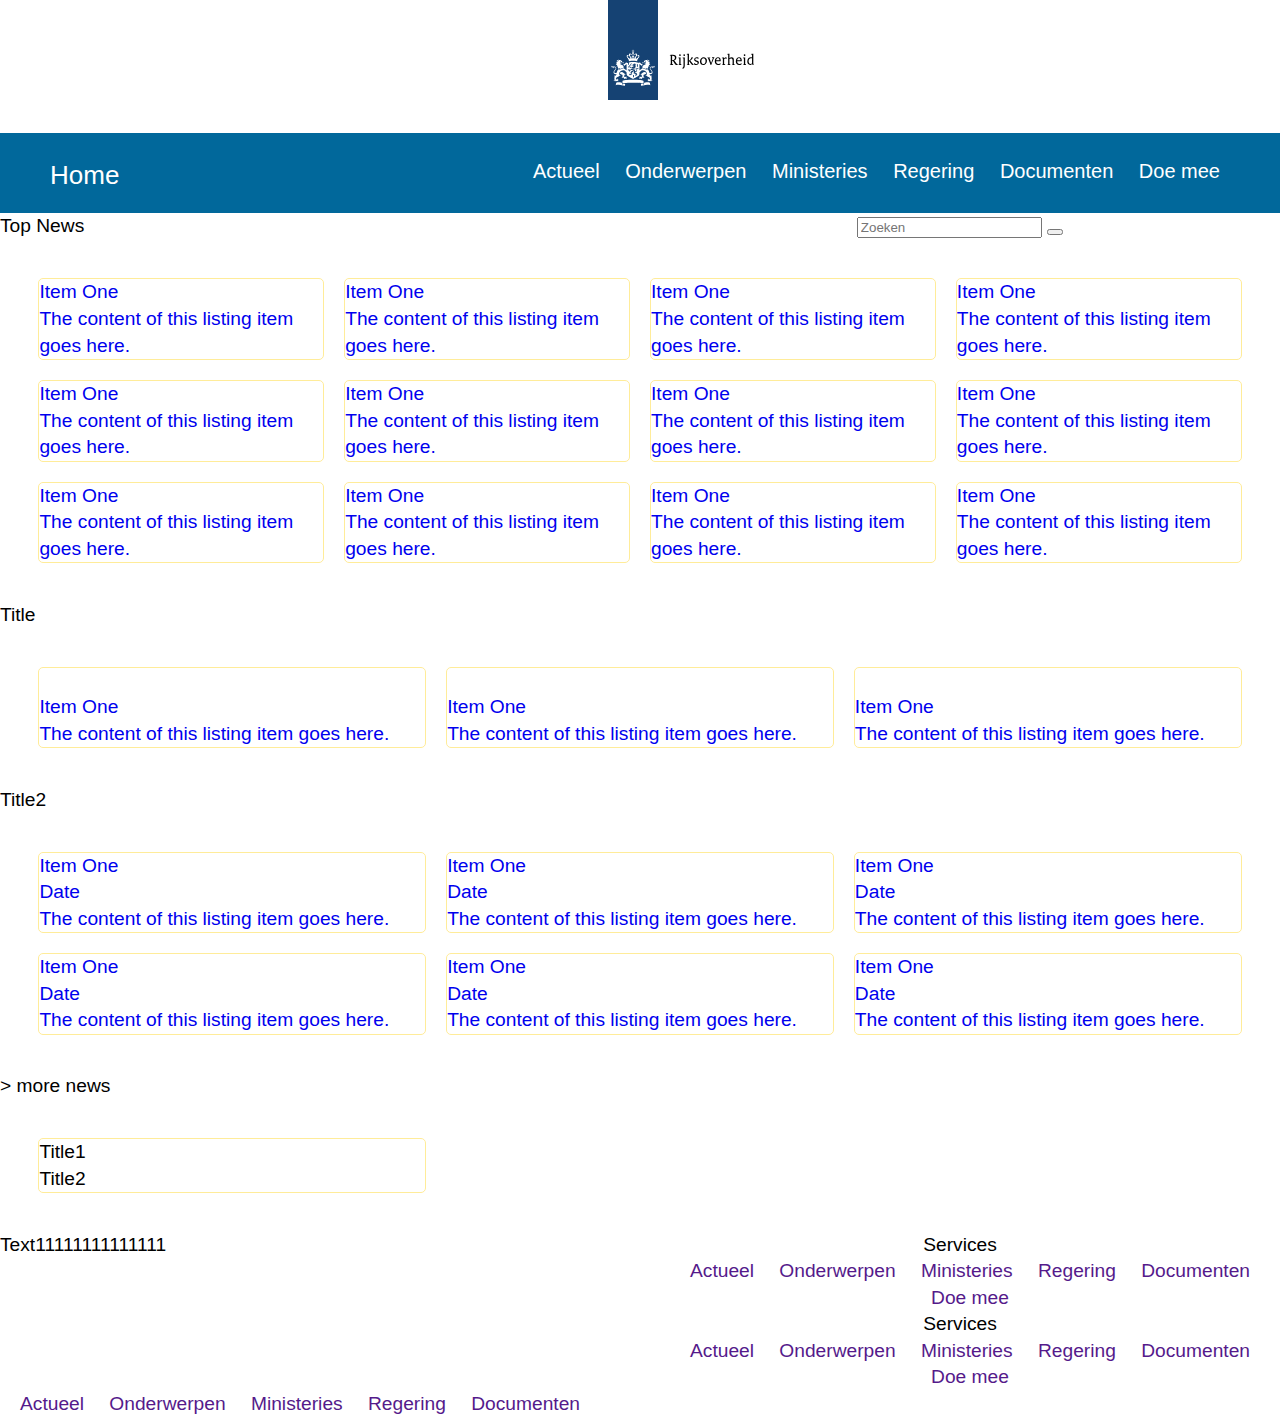
==== week3/remake-web-site/index.html @ aa393b64 "remark-new-website#1" ====
<!DOCTYPE html>
<html lang="en">
<head>
    <meta charset="UTF-8">
    <meta name="viewport" content="width=device-width, initial-scale=1.0">
    <link rel="icon" href="images/logo-ro.ico">
    <link rel="stylesheet" href="styles/main.css">
    <title>Informatie van de Rijksoverheid | Rijksoverheid.nl</title>
</head>

<body>
    <div class="content">
        <header class="main-head">
            <img src="images/logo-ro.svg" alt="Logo Rijksoverheid">
            <script defer src="https://use.fontawesome.com/releases/v5.1.0/js/all.js" integrity="sha384-3LK/3kTpDE/Pkp8gTNp2gR/2gOiwQ6QaO7Td0zV76UFJVhqLl4Vl3KL1We6q6wR9" crossorigin="anonymous"></script>
            <script src="https://ajax.googleapis.com/ajax/libs/jquery/3.4.1/jquery.min.js"></script>
        
            <!-- <script>
                $(document).ready(function() {
                    $('.open-menu').click(function() {
                        $('.right-nav').slideToggle();
                    })
                })
            </script> -->

        </header>
        <nav class="nav">
            <span class="open-menu"><i class="fas fa-bars"></i></span>
            <nav class="right-nav">
                <ul>
                    <li><a href="#">Actueel</a></li>
                    <li><a href="#">Onderwerpen</a></li>
                    <li><a href="#">Ministeries</a></li>
                    <li><a href="#">Regering</a></li>
                    <li><a href="#">Documenten</a></li>
                    <li><a href="#">Doe mee</a></li>
                </ul>
            </nav>
            <nav class="left-nav">
                <ul>
                    <li><a href="">Home</a></li>
                </ul>
            </nav>
        </nav>
        
        <section class="float-right">
            <div class="search-box">
                <input type="text" placeholder="Zoeken" onfocus="this.placeholder=''" onblur="this.placeholder='Zoeken'">
                <button><i class="fas fa-search"></i></button>
            </div>
        </section>
        <section class="float-left">
            <div>Top News</div>
        </section>
        <div id="clear"></div>
        <section class="services">
            <ul class="wrapper">
                <li>
                    <a href="#">
                        <h2>Item One</h2>
                        <div class="body"><p>The content of this listing item goes here.</p></div>
                    </a>
                </li>
                <li>
                    <a href="#">
                        <h2>Item One</h2>
                        <div class="body"><p>The content of this listing item goes here.</p></div>
                    </a>
                </li>
                <li>
                    <a href="#">
                        <h2>Item One</h2>
                        <div class="body"><p>The content of this listing item goes here.</p></div>
                    </a>
                </li>
                <li>
                    <a href="#">
                        <h2>Item One</h2>
                        <div class="body"><p>The content of this listing item goes here.</p></div>
                    </a>
                </li>
                <li>
                    <a href="#">
                        <h2>Item One</h2>
                        <div class="body"><p>The content of this listing item goes here.</p></div>
                    </a>
                </li>
                <li>
                    <a href="#">
                        <h2>Item One</h2>
                        <div class="body"><p>The content of this listing item goes here.</p></div>
                    </a>
                </li>
                <li>
                    <a href="#">
                        <h2>Item One</h2>
                        <div class="body"><p>The content of this listing item goes here.</p></div>
                    </a>
                </li>
                <li>
                    <a href="#">
                        <h2>Item One</h2>
                        <div class="body"><p>The content of this listing item goes here.</p></div>
                    </a>
                </li>
                <li>
                    <a href="#">
                        <h2>Item One</h2>
                        <div class="body"><p>The content of this listing item goes here.</p></div>
                    </a>
                </li>
                <li>
                    <a href="#">
                        <h2>Item One</h2>
                        <div class="body"><p>The content of this listing item goes here.</p></div>
                    </a>
                </li>
                <li>
                    <a href="#">
                        <h2>Item One</h2>
                        <div class="body"><p>The content of this listing item goes here.</p></div>
                    </a>
                </li>
                <li>
                    <a href="#">
                        <h2>Item One</h2>
                        <div class="body"><p>The content of this listing item goes here.</p></div>
                    </a>
                </li>
            </ul>
        </section>
        <article class="articles">
            <h1>Title</h1>
            <ul class="wrapper">
                <li>
                    <a href="#">
                        <img src="" alt="">
                        <h2>Item One</h2>
                        <div class="body"><p>The content of this listing item goes here.</p></div>
                    </a>
                </li>
                <li>
                    <a href="#">
                        <img src="" alt="">
                        <h2>Item One</h2>
                        <div class="body"><p>The content of this listing item goes here.</p></div>
                    </a>
                </li>
                <li>
                    <a href="#">
                        <img src="" alt="">
                        <h2>Item One</h2>
                        <div class="body"><p>The content of this listing item goes here.</p></div>
                    </a>
                </li>
            </ul>
        </article>
        <section class="news">
            <h1>Title2</h1>
            <ul class="wrapper">
                <li>
                    <a href="#">
                        <h2>Item One</h2>
                        <div>Date</div>
                        <div class="body"><p>The content of this listing item goes here.</p></div>
                    </a>
                </li>
                <li>
                    <a href="#">
                        <h2>Item One</h2>
                        <div>Date</div>
                        <div class="body"><p>The content of this listing item goes here.</p></div>
                    </a>
                </li>
                <li>
                    <a href="#">
                        <h2>Item One</h2>
                        <div>Date</div>
                        <div class="body"><p>The content of this listing item goes here.</p></div>
                    </a>
                </li>
                <li>
                    <a href="#">
                        <h2>Item One</h2>
                        <div>Date</div>
                        <div class="body"><p>The content of this listing item goes here.</p></div>
                    </a>
                </li>
                <li>
                    <a href="#">
                        <h2>Item One</h2>
                        <div>Date</div>
                        <div class="body"><p>The content of this listing item goes here.</p></div>
                    </a>
                </li>
                <li>
                    <a href="#">
                        <h2>Item One</h2>
                        <div>Date</div>
                        <div class="body"><p>The content of this listing item goes here.</p></div>
                    </a>
                </li>
            </ul>
        </section>
        <section class="more-news">
            > more news
        </section>
        <section class="questions">
            <ul class="wrapper">
                <li>
                    <div>Title1</div>
                    <div>Title2</div>
                </li>
            </ul>
        </section>
        <footer class="float-left">
            <h1>Text11111111111111</h1>
        </footer>
        <footer class="float-right">
            <nav class="left-footer">
                <h2>Services</h2>
                <ul>
                    <li><a href="">Actueel</a></li>
                    <li><a href="">Onderwerpen</a></li>
                    <li><a href="">Ministeries</a></li>
                    <li><a href="">Regering</a></li>
                    <li><a href="">Documenten</a></li>
                    <li><a href="">Doe mee</a></li>
                </ul>
            </nav>
            <nav class="right-footer">
                <h2>Services</h2>
                <ul>
                    <li><a href="">Actueel</a></li>
                    <li><a href="">Onderwerpen</a></li>
                    <li><a href="">Ministeries</a></li>
                    <li><a href="">Regering</a></li>
                    <li><a href="">Documenten</a></li>
                    <li><a href="">Doe mee</a></li>
                </ul>
            </nav>
        </footer>
        <div id="clear"></div>
        <section class="languages">
            <ul>
                <li><a href="">Actueel</a></li>
                <li><a href="">Onderwerpen</a></li>
                <li><a href="">Ministeries</a></li>
                <li><a href="">Regering</a></li>
                <li><a href="">Documenten</a></li>
            </ul>
        </section>
    </div>
    
</body>
</html>
---- week3/remake-web-site/styles/main.css ----
/* Import Reset Styles file*/
@import "reset.css";

* {box-sizing: border-box;}

    .content {
        margin: 0 auto;
        font: 1.2em "RO Sans", Calibri, sans-serif;
        line-height: 1.38272;
        max-width: 100%;
    }


.nav {
    background-color: #01689b;
    min-height: 70px;
    padding: 25px 60px 20px 30px;
}

.nav .right-nav {
    font-size: 20px;
}

.nav .left-nav {
    font-size: 26px;
}

.open-menu {
    display: none;
    float: right;
    color: #fff;
    font-size: 23px;
    padding: 0 5px 0 5px;
}

.open-menu:hover {
    cursor: pointer;
    background-color: #03334b;
}

#clear {
    clear: both;
}

nav ul li {
    list-style: none;
    display: inline-block;
    padding-left: 20px;
}

a {
    text-decoration: none;
}

.nav a {
    color: #fff;
}

.nav a:hover {
    text-decoration: underline;
}

header {
    text-align: center;
    box-sizing: border-box;
}

header img {
    box-sizing: border-box;
    margin-left: 250px;
}


.lef-nav {
    float: left;
}

.right-nav {
    float: right;
}

.float-right {
    float: right;
    width: 50%;
    text-align: center;
}

.float-left {
    float: left;
    width: 50%;
}

.wrapper {
  margin: 2em;
  display: grid;
  gap: 20px;
  box-sizing: border-box;
}

.wrapper li {
    border: 1px solid #ffec99;
    border-radius: 5px;
    display: flex;
    flex-direction: column;
  }

.services ul{
    grid-template-columns: repeat(auto-fill,minmax(250px, 1fr));
}

.articles ul{
    grid-template-columns: repeat(auto-fill,minmax(300px, 1fr));
}

.news ul{
    grid-template-columns: repeat(auto-fill,minmax(300px, 1fr));
}

.questions ul{
    grid-template-columns: repeat(auto-fill,minmax(300px, 1fr));
}

.languages ul li {
    list-style: none;
    display: inline-block;
    padding-left: 20px;
}


@media screen and (max-width: 768px)  {
    
    .av-submenu-container ul {
        white-space: nowrap;
        overflow-x: auto;
        -webkit-overflow-scrolling: touch;
        -ms-overflow-style: -ms-autohiding-scrollbar; 
      }

    
    .right-nav {
        display: none;
    }

    .float-right {
        float: none;
        width: 100%;
    }
    
    .float-left {
        float: none;
        width: 100%;
    }
    
    .open-menu {
        display: block;
    }


}

@media screen and (max-width: 900px)  {
    
    
    
    .nav .right-nav {
        font-size: 18px;
    }

    .nav .left-nav {
        font-size: 23px;
    }

    nav ul li {
        padding-left: 10px;
    }



}
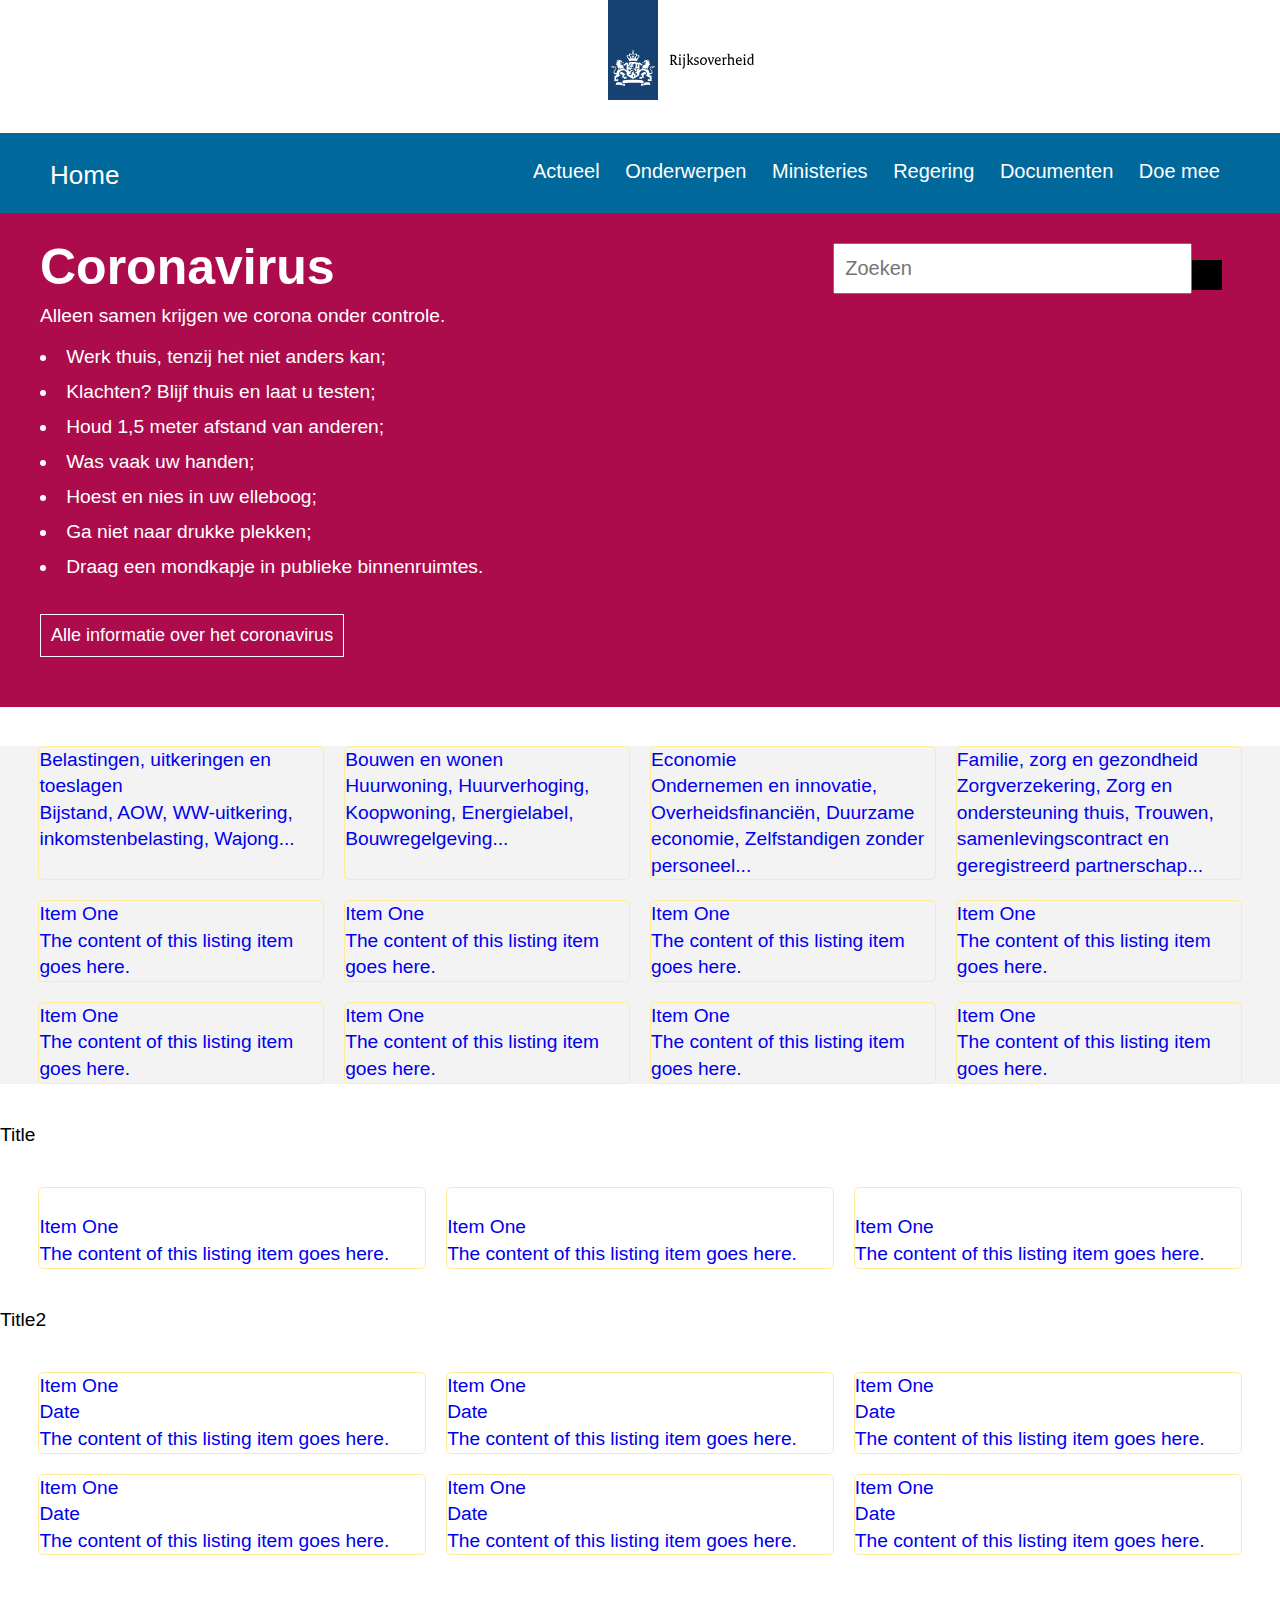
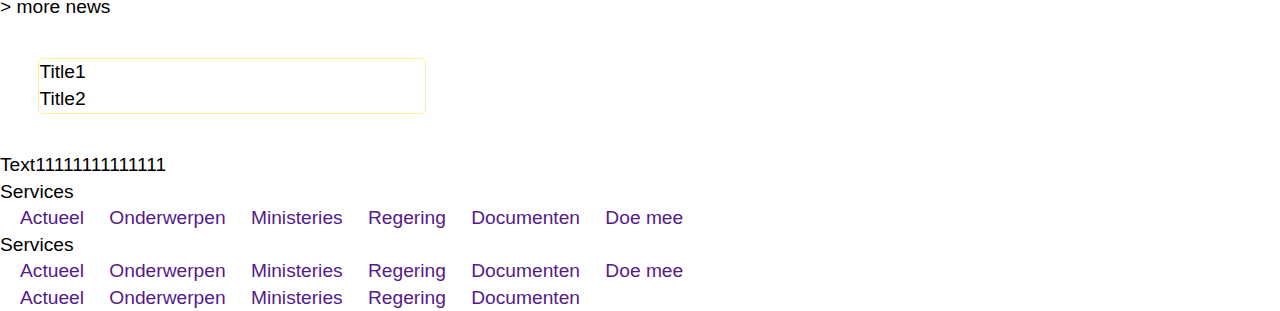
==== commit 83ff7086: "add some styles" ====
--- a/week3/remake-web-site/index.html
+++ b/week3/remake-web-site/index.html
@@ -43,94 +43,109 @@
             </nav>
         </nav>
         
-        <section class="float-right">
+        <div class="red">
+            
             <div class="search-box">
-                <input type="text" placeholder="Zoeken" onfocus="this.placeholder=''" onblur="this.placeholder='Zoeken'">
-                <button><i class="fas fa-search"></i></button>
+                <input class="search-input" type="text" placeholder="Zoeken" onfocus="this.placeholder=''" onblur="this.placeholder='Zoeken'">
+                <button class="search-btn"><i class="fas fa-search"></i></button>
             </div>
-        </section>
-        <section class="float-left">
-            <div>Top News</div>
-        </section>
-        <div id="clear"></div>
-        <section class="services">
-            <ul class="wrapper">
-                <li>
-                    <a href="#">
-                        <h2>Item One</h2>
-                        <div class="body"><p>The content of this listing item goes here.</p></div>
-                    </a>
-                </li>
-                <li>
-                    <a href="#">
-                        <h2>Item One</h2>
-                        <div class="body"><p>The content of this listing item goes here.</p></div>
-                    </a>
-                </li>
-                <li>
-                    <a href="#">
-                        <h2>Item One</h2>
-                        <div class="body"><p>The content of this listing item goes here.</p></div>
-                    </a>
-                </li>
-                <li>
-                    <a href="#">
-                        <h2>Item One</h2>
-                        <div class="body"><p>The content of this listing item goes here.</p></div>
-                    </a>
-                </li>
-                <li>
-                    <a href="#">
-                        <h2>Item One</h2>
-                        <div class="body"><p>The content of this listing item goes here.</p></div>
-                    </a>
-                </li>
-                <li>
-                    <a href="#">
-                        <h2>Item One</h2>
-                        <div class="body"><p>The content of this listing item goes here.</p></div>
-                    </a>
-                </li>
-                <li>
-                    <a href="#">
-                        <h2>Item One</h2>
-                        <div class="body"><p>The content of this listing item goes here.</p></div>
-                    </a>
-                </li>
-                <li>
-                    <a href="#">
-                        <h2>Item One</h2>
-                        <div class="body"><p>The content of this listing item goes here.</p></div>
-                    </a>
-                </li>
-                <li>
-                    <a href="#">
-                        <h2>Item One</h2>
-                        <div class="body"><p>The content of this listing item goes here.</p></div>
-                    </a>
-                </li>
-                <li>
-                    <a href="#">
-                        <h2>Item One</h2>
-                        <div class="body"><p>The content of this listing item goes here.</p></div>
-                    </a>
-                </li>
-                <li>
-                    <a href="#">
-                        <h2>Item One</h2>
-                        <div class="body"><p>The content of this listing item goes here.</p></div>
-                    </a>
-                </li>
-                <li>
-                    <a href="#">
-                        <h2>Item One</h2>
-                        <div class="body"><p>The content of this listing item goes here.</p></div>
-                    </a>
-                </li>
-            </ul>
-        </section>
-        <article class="articles">
-            <h1>Title</h1>
+
+            <div class="top-news">
+                <div class="title">Coronavirus</div>
+                <p>Alleen samen krijgen we corona onder controle.</p>
+                <ul>
+                    <li>Werk thuis, tenzij het niet anders kan;</li>
+                    <li>Klachten? Blijf thuis en laat u testen;</li>
+                    <li>Houd 1,5 meter afstand van anderen;</li>
+                    <li>Was vaak uw handen;</li>
+                    <li>Hoest en nies in uw elleboog;</li>
+                    <li>Ga niet naar drukke plekken;</li>
+                    <li>Draag een mondkapje in publieke binnenruimtes.</li>
+                </ul>
+                <button class="info">Alle informatie over het coronavirus</button>
+            </div>
+            
+            <div id="clear"></div>
+        </div>
+
+        <div class="services">
+            <ul class="wrapper">
+                <li>
+                    <a href="#">
+                        <h2>Belastingen, uitkeringen en toeslagen</h2>
+                        <div class="body"><p>Bijstand, AOW, WW-uitkering, inkomstenbelasting, Wajong...</p></div>
+                    </a>
+                </li>
+                <li>
+                    <a href="#">
+                        <h2>Bouwen en wonen</h2>
+                        <div class="body"><p>Huurwoning, Huurverhoging, Koopwoning, Energielabel, Bouwregelgeving...</p></div>
+                    </a>
+                </li>
+                <li>
+                    <a href="#">
+                        <h2>Economie</h2>
+                        <div class="body"><p>Ondernemen en innovatie, Overheidsfinanciën, Duurzame economie, Zelfstandigen zonder personeel...</p></div>
+                    </a>
+                </li>
+                <li>
+                    <a href="#">
+                        <h2>Familie, zorg en gezondheid</h2>
+                        <div class="body"><p>Zorgverzekering, Zorg en ondersteuning thuis, Trouwen, samenlevingscontract en geregistreerd partnerschap...</p></div>
+                    </a>
+                </li>
+                <li>
+                    <a href="#">
+                        <h2>Item One</h2>
+                        <div class="body"><p>The content of this listing item goes here.</p></div>
+                    </a>
+                </li>
+                <li>
+                    <a href="#">
+                        <h2>Item One</h2>
+                        <div class="body"><p>The content of this listing item goes here.</p></div>
+                    </a>
+                </li>
+                <li>
+                    <a href="#">
+                        <h2>Item One</h2>
+                        <div class="body"><p>The content of this listing item goes here.</p></div>
+                    </a>
+                </li>
+                <li>
+                    <a href="#">
+                        <h2>Item One</h2>
+                        <div class="body"><p>The content of this listing item goes here.</p></div>
+                    </a>
+                </li>
+                <li>
+                    <a href="#">
+                        <h2>Item One</h2>
+                        <div class="body"><p>The content of this listing item goes here.</p></div>
+                    </a>
+                </li>
+                <li>
+                    <a href="#">
+                        <h2>Item One</h2>
+                        <div class="body"><p>The content of this listing item goes here.</p></div>
+                    </a>
+                </li>
+                <li>
+                    <a href="#">
+                        <h2>Item One</h2>
+                        <div class="body"><p>The content of this listing item goes here.</p></div>
+                    </a>
+                </li>
+                <li>
+                    <a href="#">
+                        <h2>Item One</h2>
+                        <div class="body"><p>The content of this listing item goes here.</p></div>
+                    </a>
+                </li>
+            </ul>
+        </div>
+        <div class="articles">
+            <div>Title</div>
             <ul class="wrapper">
                 <li>
                     <a href="#">
@@ -154,8 +169,8 @@
                     </a>
                 </li>
             </ul>
-        </article>
-        <section class="news">
+        </div>
+        <div class="news">
             <h1>Title2</h1>
             <ul class="wrapper">
                 <li>
@@ -201,22 +216,22 @@
                     </a>
                 </li>
             </ul>
-        </section>
-        <section class="more-news">
+        </div>
+        <div class="more-news">
             > more news
-        </section>
-        <section class="questions">
+        </div>
+        <div class="questions">
             <ul class="wrapper">
                 <li>
                     <div>Title1</div>
                     <div>Title2</div>
                 </li>
             </ul>
-        </section>
-        <footer class="float-left">
+        </div>
+        <div class="float-left">
             <h1>Text11111111111111</h1>
-        </footer>
-        <footer class="float-right">
+        </div>
+        <div class="float-right">
             <nav class="left-footer">
                 <h2>Services</h2>
                 <ul>
@@ -239,9 +254,9 @@
                     <li><a href="">Doe mee</a></li>
                 </ul>
             </nav>
-        </footer>
+        </div>
         <div id="clear"></div>
-        <section class="languages">
+        <div class="languages">
             <ul>
                 <li><a href="">Actueel</a></li>
                 <li><a href="">Onderwerpen</a></li>
@@ -249,7 +264,7 @@
                 <li><a href="">Regering</a></li>
                 <li><a href="">Documenten</a></li>
             </ul>
-        </section>
+        </div>
     </div>
     
 </body>
--- a/week3/remake-web-site/styles/main.css
+++ b/week3/remake-web-site/styles/main.css
@@ -1,5 +1,6 @@
 /* Import Reset Styles file*/
 @import "reset.css";
+
 
 * {box-sizing: border-box;}
 
@@ -13,7 +14,6 @@
 
 .nav {
     background-color: #01689b;
-    min-height: 70px;
     padding: 25px 60px 20px 30px;
 }
 
@@ -36,6 +36,41 @@
 .open-menu:hover {
     cursor: pointer;
     background-color: #03334b;
+}
+
+.search-box {
+    /* border: 1px solid #000; */
+    float: right;
+    width: 39%;
+    text-align: center;
+    margin-top: 30px;
+}
+
+.search-input {
+    padding: 12px 80px 12px 10px;
+    color: #004D40;
+    font-size: 20px;
+    }
+
+input:focus,
+select:focus,
+textarea:focus,
+button:focus {
+    outline: dashed;
+}
+
+.search-btn {
+    color: #fff;
+    padding: 15px;
+    background-color: #000;
+    font-size: 20px;
+    border: none;
+    position: relative;
+    left: -6px;
+}
+
+.search-btn:hover {
+    cursor: pointer;
 }
 
 #clear {
@@ -70,7 +105,6 @@
     margin-left: 250px;
 }
 
-
 .lef-nav {
     float: left;
 }
@@ -79,16 +113,49 @@
     float: right;
 }
 
-.float-right {
-    float: right;
-    width: 50%;
-    text-align: center;
-}
-
-.float-left {
+.red {
+    background-color: #ac0c4c
+}
+
+
+.top-news {
     float: left;
-    width: 50%;
-}
+    width: 61%;
+    margin-top: 20px;
+    background-color: #ac0c4c;
+    padding-left: 40px;
+    color: #fff;
+}
+
+
+.top-news .title {
+    font-size: 50px;
+    font-weight: bold; 
+}
+
+.top-news ul {
+    list-style: disc;
+    list-style-position: inside;
+    display: block;
+    line-height: 35px;
+    margin-top: 10px;
+}
+
+.info {
+    border: 1px solid #fff;
+    background-color: #ac0c4c;
+    padding: 10px;
+    margin-top: 30px;
+    margin-bottom: 50px;
+    color: #fff;
+    font-size: 18px;
+}
+
+.info:hover {
+    cursor: pointer;
+    background-color:  #01689b;
+}
+
 
 .wrapper {
   margin: 2em;
@@ -104,6 +171,10 @@
     flex-direction: column;
   }
 
+.services {
+    background-color: #f3f3f3;
+}  
+
 .services ul{
     grid-template-columns: repeat(auto-fill,minmax(250px, 1fr));
 }
@@ -127,28 +198,43 @@
 }
 
 
+
+
+
+
+
+
+
+
+
+
+
+
+
+
 @media screen and (max-width: 768px)  {
-    
-    .av-submenu-container ul {
-        white-space: nowrap;
-        overflow-x: auto;
-        -webkit-overflow-scrolling: touch;
-        -ms-overflow-style: -ms-autohiding-scrollbar; 
-      }
-
-    
+    .red {
+        background-color: #01689b;
+    }  
+
     .right-nav {
         display: none;
     }
 
-    .float-right {
+    .search-box {
         float: none;
         width: 100%;
+        box-sizing: content-box;
     }
     
-    .float-left {
+    .top-news {
         float: none;
         width: 100%;
+        font-size: 18px;
+    }
+
+    .top-news .title {
+        font-size: 40px;
     }
     
     .open-menu {
@@ -156,11 +242,10 @@
     }
 
 
+
 }
 
 @media screen and (max-width: 900px)  {
-    
-    
     
     .nav .right-nav {
         font-size: 18px;
@@ -173,17 +258,18 @@
     nav ul li {
         padding-left: 10px;
     }
-
-
-
-}
-
-
-
-
-
-
-
-
-
-
+ 
+
+
+
+}
+
+
+
+
+
+
+
+
+
+
